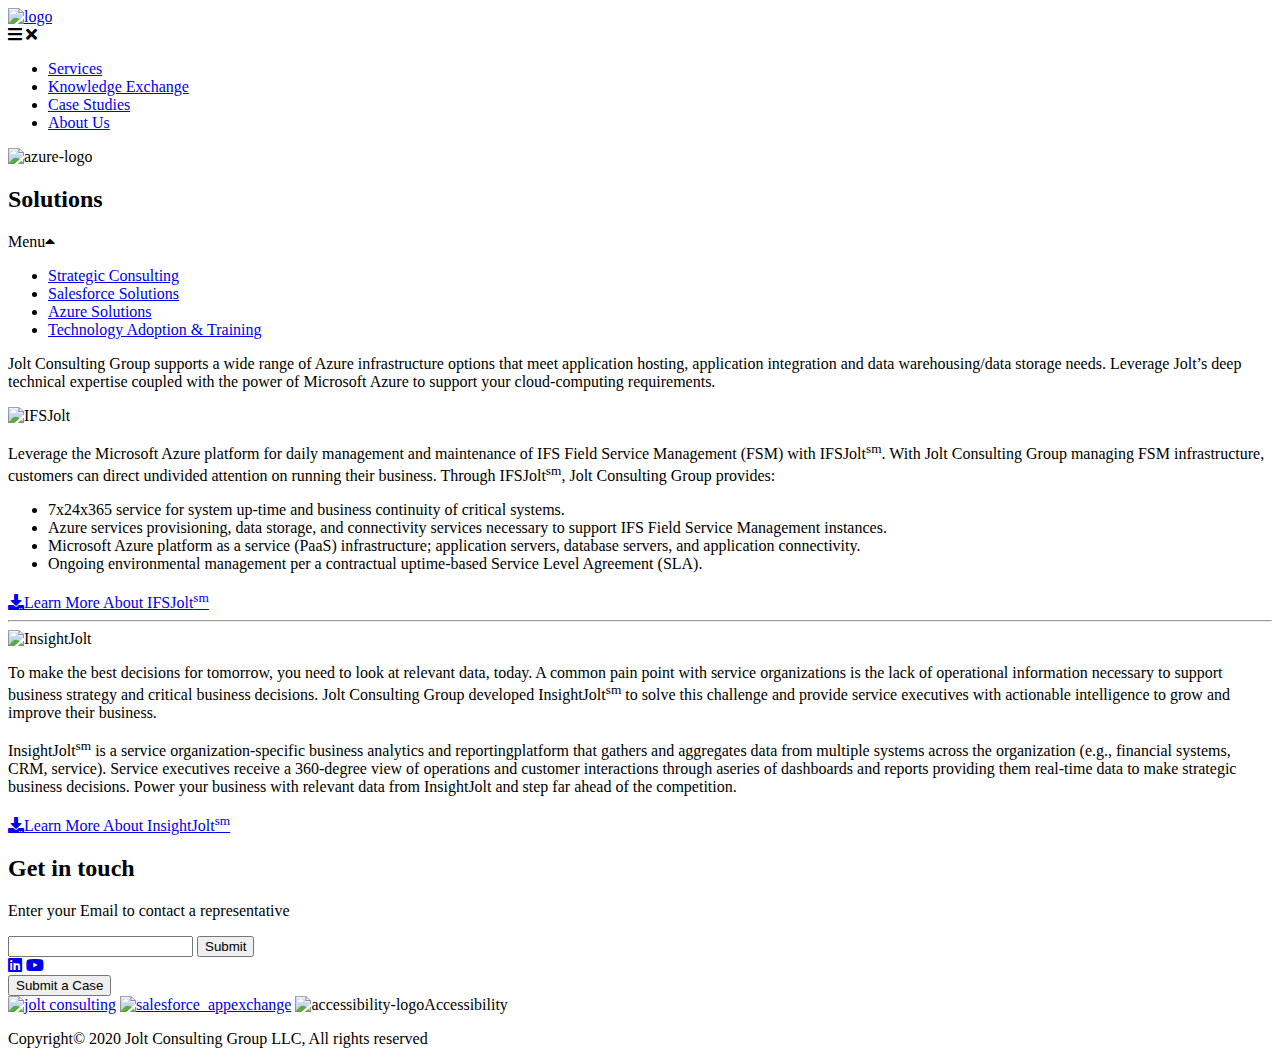
==== azure.html @ b9473d14 "Add files via upload" ====
<!DOCTYPE html>
<html lang="en">

<head>
    <meta charset="UTF-8">
    <title>Azure | Business and Technology Services Powering Customer Engagement</title>
    <meta name="viewport" content="width=device-width, initial-scale=1.0">
    <link rel="shortcut icon" href="jolt-favicon.png" type="image/x-icon">
    <!-- Google fonts -->
    <link href="https://fonts.googleapis.com/css2?family=Poppins:wght@200;300;400;500;600;700&display=swap" rel="stylesheet">
    <!-- Font-awesome cdn -->
    <link rel="stylesheet" href="https://pro.fontawesome.com/releases/v5.10.0/css/all.css">
    <!-- Normalize css link-->
    <link rel="stylesheet" href="assets/css/normalize.css">
    <!-- Custom css link-->
    <link rel="stylesheet" href="assets/css/azure.css">
    <!-- Responsive css -->
    <link rel="stylesheet" type="text/css" href="assets/css/responsive-2.css">
    <link rel="stylesheet" type="text/css" href="assets/css/responsive.css">
</head>

<body>

    <div class="container">
                <!-- Start nav section -->
        <div class="nav-section">
            <div class="logo">
                <a href="index.html"><img src="assets/img/logo.png" alt="logo"></a>
            </div>
            <div class="menu-section">
                <div class="toggle">
                    <i class="fas fa-bars menu"></i>
                    <i class="fas fa-times close"></i>
                </div>
                <ul>
                    <li><a href="service.html">Services</a></li>
                    <li><a href="knowledge.html">Knowledge Exchange</a></li>
                    <li><a href="case.html">Case Studies</a></li>
                    <li><a href="about.html">About Us</a></li>
                </ul>
            </div>
        </div><!-- End nav section -->
    </div><!-- End container -->


        <!-- Knowledge exchange -->
        <div class="knowledge-exchange-full">
            <div class="knowledge-header">
                <img src="assets/img/azure-logo.png" alt="azure-logo">
                <h2>Solutions</h2>
            </div>

                        <!-- Knowledge sub menu -->
            <div class="knowledge-sub-menu">
                <div class="container">
                    <div class="responsive-sub-menu">
                        <p>Menu<i class="fas fa-caret-up"></i></p>
                    </div>
                    <ul class="srv-ul">
                        <li><a href="strategic.html">Strategic Consulting</a></li>
                        <li><a href="salesforce.html">Salesforce Solutions</a></li>
                        <li><a href="azure.html">Azure Solutions</a></li>
                        <li><a href="technology.html">Technology Adoption & Training</a></li>
                    </ul>
                </div>
            </div><!-- End sub menu -->
        </div><!-- End knowledge exchange -->



        <!-- Start container -->
        <div class="container">
            <!-- ===========  Azure full section --> 
            <div class="azure-full-section">
                <div class="azure-header">
                    <p>Jolt Consulting Group supports a wide range of Azure infrastructure options that meet application hosting, application integration and data warehousing/data storage needs. Leverage Jolt’s deep technical expertise coupled with the power of Microsoft Azure to support your cloud-computing requirements.</p>
                </div>
                <div class="azure-content">
                    <img class="az" src="assets/img/azure/IFSJolt.png" alt="IFSJolt">
                    <p>Leverage the Microsoft Azure platform for daily management and maintenance of IFS Field Service Management (FSM) with <span>IFS</span><span class="jolt">Jolt</span><sup>sm</sup>. With Jolt Consulting Group managing FSM infrastructure, customers can direct undivided attention on running their business. Through <span>IFS</span><span class="jolt">Jolt</span><sup>sm</sup>, Jolt Consulting Group provides:</p>
                    <ul>
                        <li>7x24x365 service for system up-time and business continuity of critical systems.</li>
                        <li>Azure services provisioning, data storage, and connectivity services necessary to support IFS Field Service Management instances.</li>
                        <li>Microsoft Azure platform as a service (PaaS) infrastructure; application servers, database servers, and application connectivity.</li>
                        <li>Ongoing environmental management per a contractual uptime-based Service Level Agreement (SLA).</li>
                    </ul>
                    <a href="#"><i class="fas fa-download"></i>Learn More About IFSJolt<sup>sm</sup></a>
                </div>
                <hr class="hr">

                <div class="azure-content">
                    <img src="assets/img/azure/InsightJolt.png" alt="InsightJolt">
                    <p>To make the best decisions for tomorrow, you need to look at relevant data, today. A common pain point with service organizations is the lack of operational information necessary to support business strategy and critical business decisions. Jolt Consulting Group developed <span>Insight</span><span class="jolt">Jolt</span><sup>sm</sup> to solve this challenge and provide service executives with actionable intelligence to grow and improve their business.</p>
                    
                    <p><span>Insight</span><span class="jolt">Jolt</span><sup>sm</sup> is a service organization-specific business analytics and reportingplatform that gathers and aggregates data from multiple systems across the organization (e.g., financial systems, CRM, service). Service executives receive a 360-degree view of operations and customer interactions through aseries of dashboards and reports providing them real-time data to make strategic business decisions. Power your business with relevant data from InsightJolt and step far ahead of the competition.</p>

                    <a href="#"><i class="fas fa-download"></i>Learn More About InsightJolt<sup>sm</sup></a>
                </div>
            </div>
        </div><!-- End container -->
 


             <!-- ======= Footer section ======= --> 
        <div class="footer-section">
                <!-- Get in section -->
            <div class="get-in">
                <div class="container">
                    <div class="connect">
                        <h2>Get in touch</h2>
                        <p>Enter your Email to contact a representative</p>
                        <input type="email" name="email">
                        <button type="submit">Submit</button>
                        <div class="social-icon">
                            <a href="#"><i class="fab fa-linkedin"></i></a>
                            <a href="#"><i class="fab fa-youtube"></i></a>
                        </div>  
                    </div>
                </div>
            </div>  

                <div class="footer-bottom">
                    <div class="container">
                        <div class="footer-button">
                            <button class="sc">Submit a Case</button>
                        </div>
                        <div class="site-link">
                            <a href="#"><img src="assets/img/logo.png" alt="jolt consulting"></a>
                            <a href="#"><img class="img-2" src="assets/img/salesforce_appexchange.png" alt="salesforce_appexchange"></a>
                            <span><img src="assets/img/accessibility-logo.png" alt="accessibility-logo">Accessibility</span>
                        </div>
                    </div><!-- End container -->
                    <p>Copyright© 2020 Jolt Consulting Group LLC, All rights reserved</p>
                </div><!-- End footer bottom -->
        </div><!-- End footer section -->

    
    <script src="https://code.jquery.com/jquery-3.5.1.min.js"></script>
    <script src="assets/js/main.js"></script>
</body>

</html>
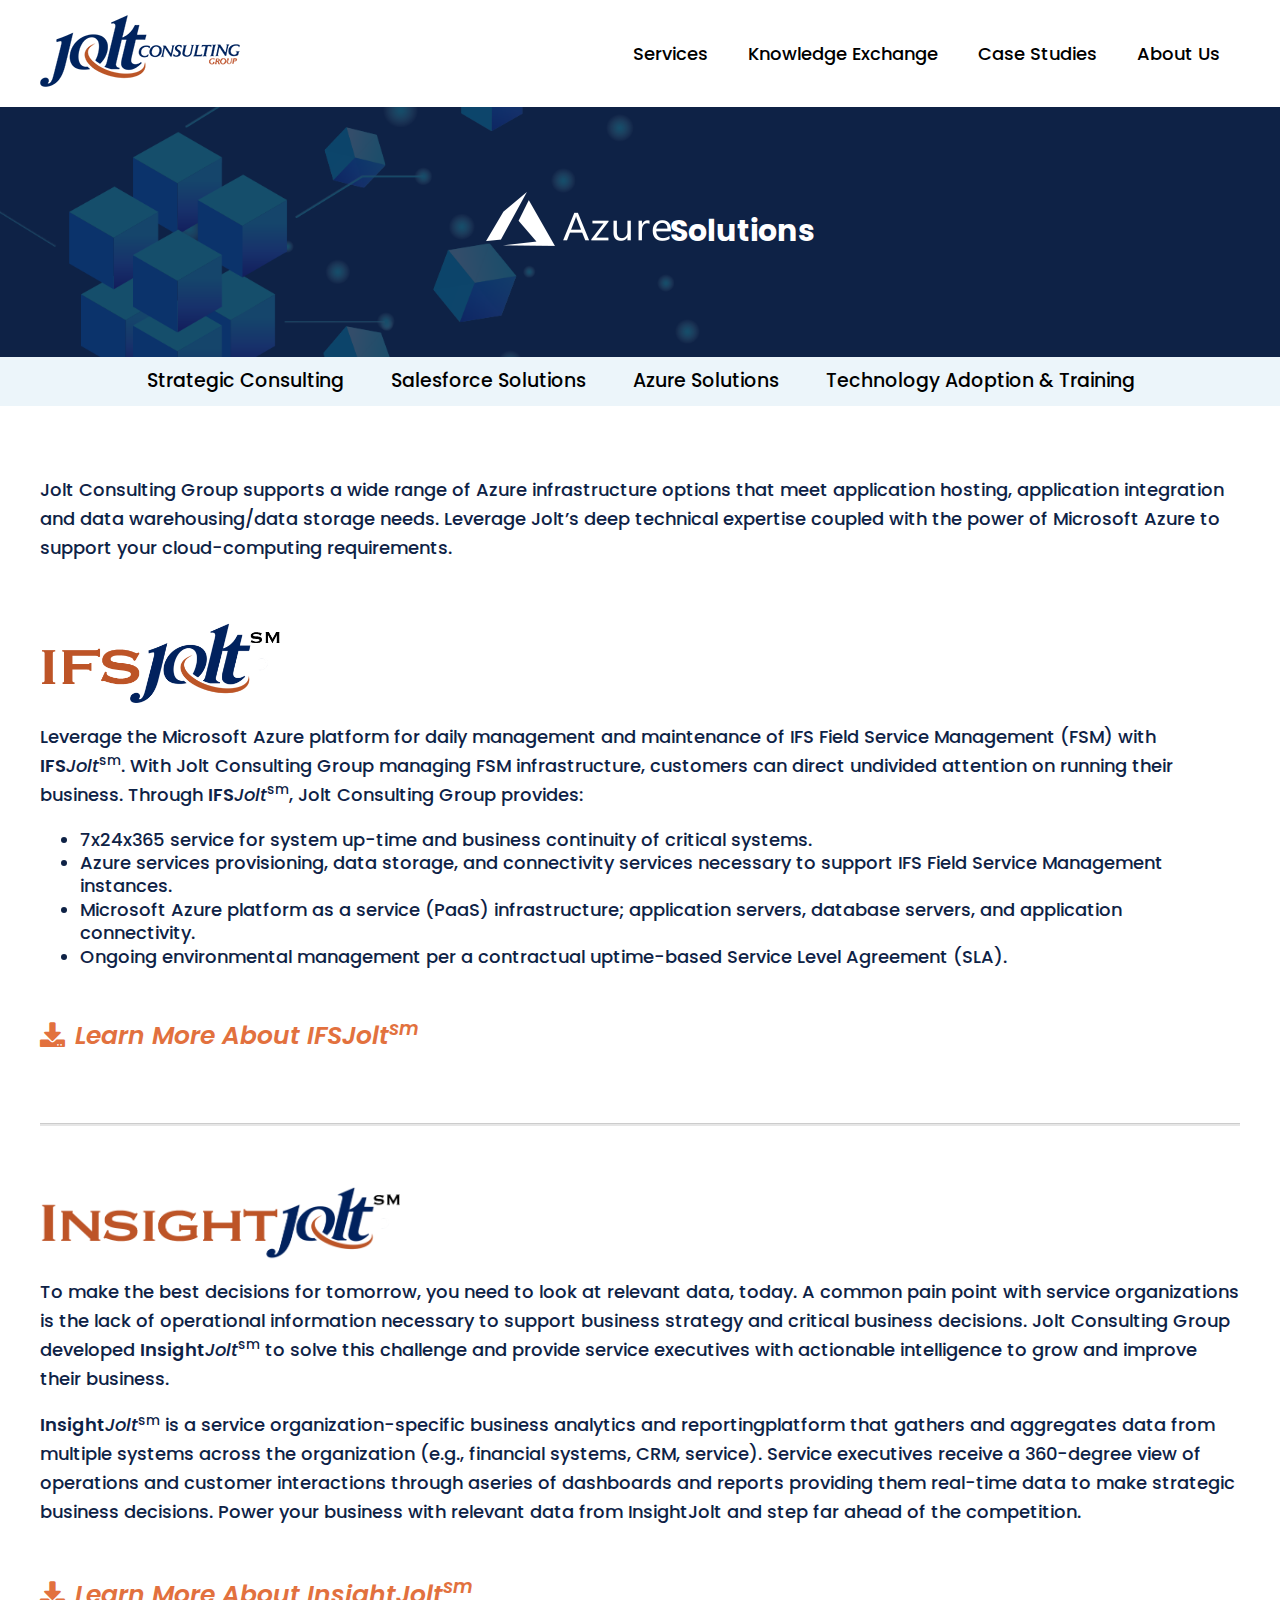
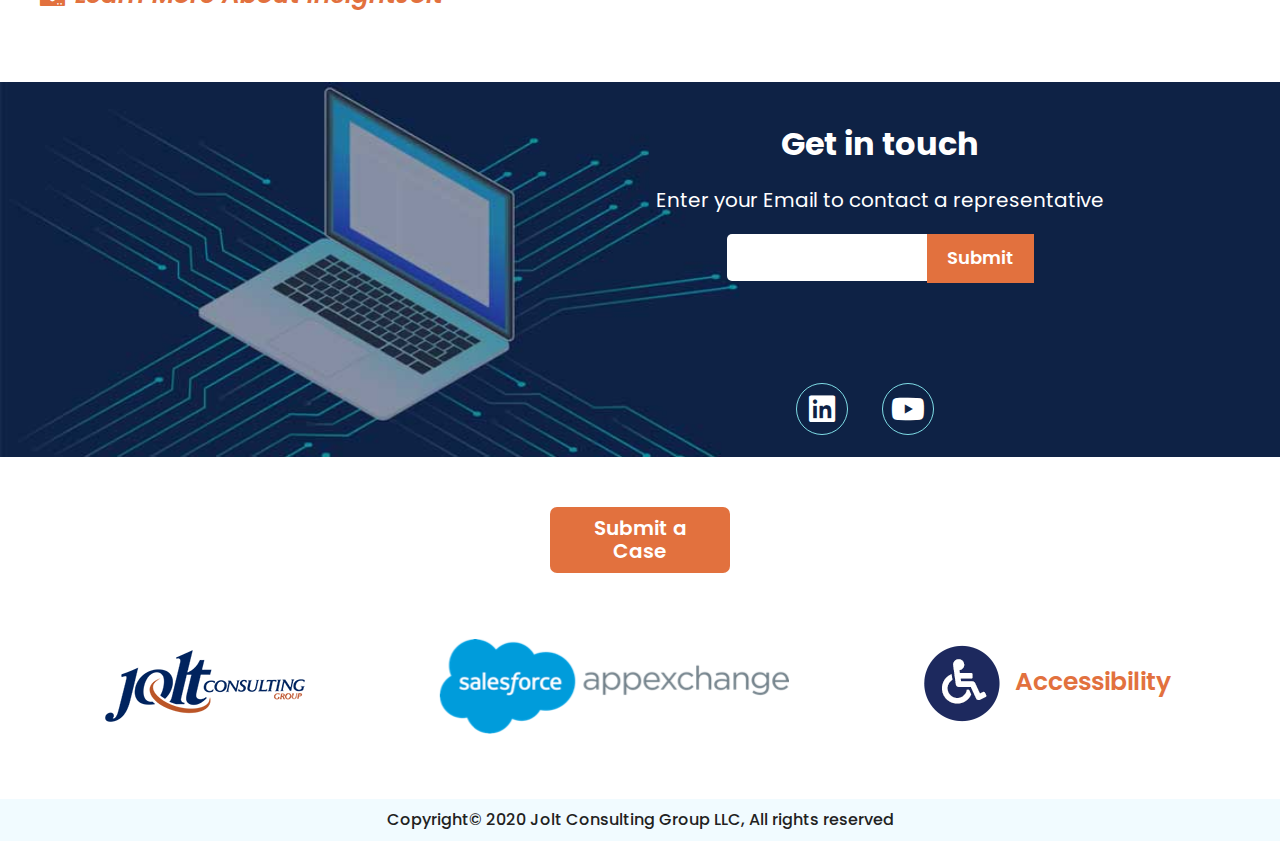
==== commit c3363220: "Update azure.html" ====
--- a/azure.html
+++ b/azure.html
@@ -76,7 +76,7 @@
                     <p>Jolt Consulting Group supports a wide range of Azure infrastructure options that meet application hosting, application integration and data warehousing/data storage needs. Leverage Jolt’s deep technical expertise coupled with the power of Microsoft Azure to support your cloud-computing requirements.</p>
                 </div>
                 <div class="azure-content">
-                    <img class="az" src="assets/img/azure/IFSJolt.png" alt="IFSJolt">
+                    <img class="az" src="assets/img/Azure/IFSJolt.png" alt="IFSJolt">
                     <p>Leverage the Microsoft Azure platform for daily management and maintenance of IFS Field Service Management (FSM) with <span>IFS</span><span class="jolt">Jolt</span><sup>sm</sup>. With Jolt Consulting Group managing FSM infrastructure, customers can direct undivided attention on running their business. Through <span>IFS</span><span class="jolt">Jolt</span><sup>sm</sup>, Jolt Consulting Group provides:</p>
                     <ul>
                         <li>7x24x365 service for system up-time and business continuity of critical systems.</li>
@@ -89,7 +89,7 @@
                 <hr class="hr">
 
                 <div class="azure-content">
-                    <img src="assets/img/azure/InsightJolt.png" alt="InsightJolt">
+                    <img src="assets/img/Azure/InsightJolt.png" alt="InsightJolt">
                     <p>To make the best decisions for tomorrow, you need to look at relevant data, today. A common pain point with service organizations is the lack of operational information necessary to support business strategy and critical business decisions. Jolt Consulting Group developed <span>Insight</span><span class="jolt">Jolt</span><sup>sm</sup> to solve this challenge and provide service executives with actionable intelligence to grow and improve their business.</p>
                     
                     <p><span>Insight</span><span class="jolt">Jolt</span><sup>sm</sup> is a service organization-specific business analytics and reportingplatform that gathers and aggregates data from multiple systems across the organization (e.g., financial systems, CRM, service). Service executives receive a 360-degree view of operations and customer interactions through aseries of dashboards and reports providing them real-time data to make strategic business decisions. Power your business with relevant data from InsightJolt and step far ahead of the competition.</p>
@@ -139,4 +139,4 @@
     <script src="assets/js/main.js"></script>
 </body>
 
-</html>+</html>
--- a/assets/css/azure.css
+++ b/assets/css/azure.css
@@ -0,0 +1,506 @@
+/* ==========================================================================
+   Base styles: opinionated defaults
+   ========================================================================== */
+
+html {
+  color: #222;
+  font-size: 1em;
+  line-height: 1.4;
+}
+
+/*
+ * Customize the background color to match your design.
+ */
+
+::-moz-selection {
+  background: #b3d4fc;
+  text-shadow: none;
+}
+
+::selection {
+  background: #b3d4fc;
+  text-shadow: none;
+}
+
+/*
+ * A better looking default horizontal rule
+ */
+
+hr {
+  display: block;
+  height: 1px;
+  border: 0;
+  border-top: 1px solid #ccc;
+  margin: 1em 0;
+  padding: 0;
+}
+
+/*
+ * Remove the gap between audio, canvas, iframes,
+ * images, videos and the bottom of their containers:
+ * https://github.com/h5bp/html5-boilerplate/issues/440
+ */
+
+audio,
+canvas,
+iframe,
+img,
+svg,
+video {
+  vertical-align: middle;
+}
+
+/*
+ * Remove default fieldset styles.
+ */
+
+fieldset {
+  border: 0;
+  margin: 0;
+  padding: 0;
+}
+
+/*
+ * Allow only vertical resizing of textareas.
+ */
+
+textarea {
+  resize: vertical;
+}
+
+/* ==========================================================================
+   Author's custom styles
+   ========================================================================== */
+*{
+  font-family: 'Poppins', sans-serif;
+}
+
+body a{
+  text-decoration: none;
+  color: #000;
+}
+ul li{
+  list-style: none;
+}
+.container{
+  max-width: 1200px;
+  margin: 0 auto;
+}
+ .nav-section {
+  display: flex;
+  margin-top: 15px;
+}
+.nav-section .logo{
+  width: 30%;
+}
+.nav-section .logo, .container .nav-section .menu-section {
+  margin-bottom: 15px;
+}
+.nav-section .menu-section{
+  width: 70%;
+}
+.nav-section .menu-section .toggle {
+    font-size: 35px;
+    color: black;
+    width: 100%;
+    display: none;
+    text-align: right;
+}
+.nav-section .menu-section ul{
+  display: flex;
+  float: right;
+}
+.nav-section .menu-section ul li{
+  padding: 10px 10px;
+}
+.nav-section .menu-section ul li a{
+  padding: 10px 10px;
+  font-size: 18px;
+  font-weight: 500;
+}
+
+
+
+/* Knowledge exchange css */
+.knowledge-exchange-full .knowledge-header{
+  background-image: url('../img/slider.png');
+  height: 250px;
+  background-size: cover;
+  position: relative;
+}
+.knowledge-exchange-full .knowledge-header h2{
+  color: #fff;
+  text-align: center;
+  position: absolute;
+  left: 58%;
+  top: 49.5%;
+  transform: translate(-50%,-50%);
+  font-size: 30px;
+  margin: 0;
+}
+.knowledge-exchange-full .knowledge-header img{
+  position: absolute;
+  left: 38%;
+  top: 50%;
+  transform: translateY(-50%)
+}
+.knowledge-sub-menu{
+  background: #ECF5FA;
+  padding: 1px;
+}
+.responsive-sub-menu p{
+  text-align: center;
+  font-size: 22px;
+  margin-top: 15px;
+  margin-bottom: 15px;
+  font-weight: 600;
+  display: none;
+}
+.responsive-sub-menu p i{
+  font-size: 22px;
+}
+.knowledge-sub-menu ul {
+    display: flex;
+    padding: 0;
+    width: 90%;
+    margin: 0 auto;
+}
+.knowledge-sub-menu ul li {
+    padding: 10px 0px;
+    margin-left: 47px;
+}
+.knowledge-sub-menu ul li a {
+    padding: 10px 0px;
+    font-weight: 500;
+    font-size: 19px;
+}
+.knowledge-sub-menu ul li a:hover{
+  text-decoration: underline;
+}
+/* End sub menu */
+
+
+
+/* ======= Azure section start ======== */
+body .hr {
+    height: 2px;
+    background: #e6e6e6;
+}
+.azure-header{
+    margin-top: 70px;
+    margin-bottom: 60px; 
+}
+.azure-header p,
+.azure-content p,
+.azure-content ul{
+    font-size: 18px;
+    font-weight: 500;
+    line-height: 1.6;
+    color: #0e2246;
+}
+
+.azure-content {
+    margin-bottom: 70px;
+    margin-top: 60px;
+}
+.azure-content img{
+    width: 30%;
+}
+.azure-content img.az{
+    width: 20%;
+}
+.azure-content p span{
+    font-weight: 600;
+}
+.azure-content p span.jolt{
+    font-weight: 500;
+    font-style: italic;
+}
+
+.azure-content ul li{
+    list-style-type: disc;
+    line-height: 1.3;
+}
+.azure-content a{
+    font-size: 25px;
+    color: #E2713E;
+    font-weight: 600;
+    font-style: italic;
+    margin-top: 50px;
+    display: block;
+    margin-bottom: 50px;
+}
+.azure-content a i{
+    margin-right: 10px;
+}
+
+/* ======= Azure section end ======== */
+
+
+
+
+/* ========= FOOTER ===========*/
+/* Connect css*/
+
+.get-in {
+    background-image: url(../img/contact-bg.png);
+    height: 375px;
+    background-repeat: no-repeat;
+    background-size: cover;
+}
+.get-in .connect{
+    width: 60%;
+    margin: 0 auto;
+    float: right;
+    color: #fff;
+    text-align: center;
+}
+.get-in .connect h2{
+    font-size: 32px;
+    margin-top: 40px;
+    margin-bottom: 10px;
+}
+.get-in .connect p{
+    font-size: 20px;
+}
+.get-in .connect input{
+    width: 35%;
+    height: 45px;
+    border-radius: 5px;
+    border: none;
+    text-indent: 10px;
+    font-size: 17px;
+}
+
+.get-in .connect input:focus,
+.get-in .connect button:focus,
+.footer-button .sc:focus{
+  outline: none;
+}
+.get-in .connect button{
+  padding: 14px 20px;
+  border: none;
+  background: #E2713E;
+  color: #fff;
+  font-size: 18px;
+  margin-left: -60px;
+  margin-top: -1px;
+  cursor: pointer;
+  font-weight: 600;
+}
+.get-in .connect .social-icon{
+  margin-top: 100px
+}
+.get-in .connect .social-icon a {
+    width: 50px;
+    height: 50px;
+    border-radius: 50px;
+    border: 1px solid #7fdde6;
+    display: inline-block;
+    margin-right: 30px;
+}
+.get-in .connect .social-icon i {
+    font-size: 30px;
+    color: #fff;
+    line-height: 50px;
+}
+
+/* footer bottom */
+.footer-bottom .container .footer-button {
+  width: 15%;
+  margin: 0 auto;
+  margin-top: 50px;
+}
+.footer-bottom .container .footer-button .sc{
+  padding: 10px 15px;
+  border: none;
+  background: #E2713E;
+  color: #fff;
+  font-size: 18px;
+  cursor: pointer;
+  border-radius: 7px;
+  font-size: 20px;
+  font-weight: 600;
+}
+.site-link a{
+  display: inline-block;
+  margin: 65px;
+}
+.site-link span {
+  display: inline-block;
+  margin-left: 65px;
+  font-size: 25px;
+  font-weight: 600;
+  color: #e2713e;
+}
+.site-link span img{
+  margin-right: 15px;
+}
+.footer-bottom p{
+  background: #f1fbff;
+  margin: 0;
+  padding: 10px;
+  text-align: center;
+  font-weight: 500;
+}
+
+
+/* ==========================================================================
+   Helper classes
+   ========================================================================== */
+
+/*
+ * Hide visually and from screen readers
+ */
+
+.hidden,
+[hidden] {
+  display: none !important;
+}
+
+/*
+ * Hide only visually, but have it available for screen readers:
+ * https://snook.ca/archives/html_and_css/hiding-content-for-accessibility
+ *
+ * 1. For long content, line feeds are not interpreted as spaces and small width
+ *    causes content to wrap 1 word per line:
+ *    https://medium.com/@jessebeach/beware-smushed-off-screen-accessible-text-5952a4c2cbfe
+ */
+
+.sr-only {
+  border: 0;
+  clip: rect(0, 0, 0, 0);
+  height: 1px;
+  margin: -1px;
+  overflow: hidden;
+  padding: 0;
+  position: absolute;
+  white-space: nowrap;
+  width: 1px;
+  /* 1 */
+}
+
+/*
+ * Extends the .sr-only class to allow the element
+ * to be focusable when navigated to via the keyboard:
+ * https://www.drupal.org/node/897638
+ */
+
+.sr-only.focusable:active,
+.sr-only.focusable:focus {
+  clip: auto;
+  height: auto;
+  margin: 0;
+  overflow: visible;
+  position: static;
+  white-space: inherit;
+  width: auto;
+}
+
+/*
+ * Hide visually and from screen readers, but maintain layout
+ */
+
+.invisible {
+  visibility: hidden;
+}
+
+/*
+ * Clearfix: contain floats
+ *
+ * For modern browsers
+ * 1. The space content is one way to avoid an Opera bug when the
+ *    `contenteditable` attribute is included anywhere else in the document.
+ *    Otherwise it causes space to appear at the top and bottom of elements
+ *    that receive the `clearfix` class.
+ * 2. The use of `table` rather than `block` is only necessary if using
+ *    `:before` to contain the top-margins of child elements.
+ */
+
+.clearfix::before,
+.clearfix::after {
+  content: " ";
+  display: table;
+}
+
+.clearfix::after {
+  clear: both;
+}
+
+
+
+/* ==========================================================================
+   Print styles.
+   Inlined to avoid the additional HTTP request:
+   https://www.phpied.com/delay-loading-your-print-css/
+   ========================================================================== */
+
+@media print {
+  *,
+  *::before,
+  *::after {
+    background: #fff !important;
+    color: #000 !important;
+    /* Black prints faster */
+    box-shadow: none !important;
+    text-shadow: none !important;
+  }
+
+  a,
+  a:visited {
+    text-decoration: underline;
+  }
+
+  a[href]::after {
+    content: " (" attr(href) ")";
+  }
+
+  abbr[title]::after {
+    content: " (" attr(title) ")";
+  }
+
+  /*
+   * Don't show links that are fragment identifiers,
+   * or use the `javascript:` pseudo protocol
+   */
+  a[href^="#"]::after,
+  a[href^="javascript:"]::after {
+    content: "";
+  }
+
+  pre {
+    white-space: pre-wrap !important;
+  }
+
+  pre,
+  blockquote {
+    border: 1px solid #999;
+    page-break-inside: avoid;
+  }
+
+  /*
+   * Printing Tables:
+   * https://web.archive.org/web/20180815150934/http://css-discuss.incutio.com/wiki/Printing_Tables
+   */
+  thead {
+    display: table-header-group;
+  }
+
+  tr,
+  img {
+    page-break-inside: avoid;
+  }
+
+  p,
+  h2,
+  h3 {
+    orphans: 3;
+    widows: 3;
+  }
+
+  h2,
+  h3 {
+    page-break-after: avoid;
+  }
+}
+
--- a/assets/css/responsive-2.css
+++ b/assets/css/responsive-2.css
@@ -0,0 +1,426 @@
+/********************************************************/
+/* Max-Width 1200PX     *********************************/
+/********************************************************/
+@media (max-width: 1200px) {
+    
+    .knowledge-sub-menu ul.srv-ul {
+        width: 100%;
+    }
+    .knowledge-sub-menu ul.srv-ul li {
+        margin-left: 30px;
+    }
+    .machinery-systems-left p {
+        font-size: 17px;
+    }
+    .machinery-systems-right ul li, .machinery-systems-left ul li {
+    font-size: 17px;
+    }
+    .knowledge-exchange-full .knowledge-header img {
+        width: 14%;
+    }
+    .knowledge-exchange-full .knowledge-header h2 {
+        font-size: 25px;
+    }
+}
+
+/********************************************************/
+/* Min-Width 993PX     **********************************/
+/********************************************************/
+@media (min-width: 992px) {
+
+}
+
+
+
+/********************************************************/
+/* Max-Width 991PX     **********************************/
+/********************************************************/
+@media (max-width: 991px) {
+    .knowledge-exchange-full .knowledge-header h2 {
+        font-size: 22px;
+    }
+}
+
+
+/********************************************************/
+/* Max-Width 767PX     **********************************/
+/********************************************************/
+@media (max-width: 768px) {
+    /* =======start index.html======= */
+	.roadmap-left img {
+        width: 79%;
+        padding-left: 14px;
+    }
+    /* =======end index.html======= */
+    .service-assess {
+        display: block;
+    }
+    .service-assess-left {
+        width: 100%;
+    }
+    .service-assess-left img{
+        width: 100%;
+    }
+    .service-assess-right {
+        width: 100%;
+        margin-top: 50px;
+    }
+    /* =======start azure.html======= */
+    .service-assess-right a h2 {
+        font-size: 22px;
+    }
+    .owl-prev .fa-angle-left
+    {
+        position: absolute;
+        right: -10px;
+        top: 50%;
+    }
+    .owl-next .fa-angle-right{
+        position: absolute;
+        top: 50%;
+        right: 10px;
+    }
+    .machinery-systems {
+        display: block;
+    }
+    .machinery-systems-left,
+    .machinery-systems-right{
+        width: 100%;
+    }
+    .machinery-systems-right {
+        padding-left: 0;
+    }
+    .knowledge-exchange-full .knowledge-header img {
+        left: 36%;
+    }
+
+
+    /* =======end azure.html======= */
+}
+
+
+
+/********************************************************/
+/* Max-Width 576PX     **********************************/
+/********************************************************/
+@media (max-width: 576px) {
+    /* =======start index.html======= */
+    .knowledge-exchange-full .knowledge-header h2 {
+        font-size: 20px!important;
+    }
+    .knowledge-exchange-full .knowledge-header img {
+        left: 35%!important;
+    }
+    .roadmap-main {
+        display: inline-block;
+    }
+    .roadmap-left {
+        width: 100%;
+    }
+    .roadmap-right {
+        width: 100%;
+    }
+    .roadmap-left img {
+        width: 55%;
+        margin-left: 83px;
+    }
+    .roadmap-right p {
+        font-size: 18px;
+        padding-left: 19px;
+    }
+    .roadmap-right h1 {
+        text-align: center;
+    }
+    .roadmap-right h2 {
+        padding-left: 21px;
+    }
+    .roadmap-main {
+        margin-top: 0px;
+    }
+    /* =======end index.html======= */
+    
+    /* =======start azure.html======= */
+    .service-assess {
+        display: inline-block;
+    }
+    .service-assess-left {
+        width: 100%;
+    }
+    .service-assess-right {
+        width: 100%;
+    }
+    .service-assess-left img {
+        width: 65%;
+        margin-left: 67px;
+    }
+     .fas.fa-download {
+        bottom: 62px;
+    }
+    .machinery-systems {
+        display: inline-block;
+    }
+    .machinery-systems-left {
+        width: 100%;
+    }
+    .machinery-systems-right {
+        padding-left: 0px;
+    }
+    .machinery-systems-right {
+        width: 100%;
+    }
+    /* =======end azure.html======= */
+    /* =======start technology.html======= */
+    .heading-left img {
+        width: 81%;
+        margin-left: 6px;
+    }
+    .heading-right h3 {
+        font-size: 17px;
+    }
+    .consulting-group2 img {
+        width: 48%;
+        
+    }
+    .consulting-group2 p {
+        font-size: 17px;
+    }
+
+    .azure-header p, .azure-content p, .azure-content ul {
+        font-size: 16px;
+    }
+    /* =======end technology.html======= */
+}
+
+
+/********************************************************/
+/* Max-Width 400px     **********************************/
+/********************************************************/
+
+@media (max-width: 480px) {
+    .container{
+        max-width: 390px;
+    }
+    .unique-post3 h3 {
+        font-size: 23px;
+    }
+    .unique-post3 p {
+        font-size: 17px;
+    }
+    .unique-post .fas.fa-download {
+        top: 5px;
+    }
+    .unique-post h2,
+    .unique-post2 h2  {
+        font-size: 17px;
+    }
+    .unique-post3 ul li {
+        list-style: disc;
+        font-size: 16px;
+    }
+    .knowledge-exchange-full .knowledge-header img {
+    left: 32%!important;
+}
+}
+
+
+/********************************************************/
+/* Max-Width 400px     **********************************/
+/********************************************************/
+
+@media (max-width: 400px) {
+     /* =======start index.html======= */
+    .roadmap-left img {
+        width: 55%;
+        margin-left: 44px;
+    }
+     /* =======end index.html======= */
+    /* =======start azure.html======= */
+    .service-assess-left img {
+        width: 75%;
+        margin-left: 33px;
+    }
+    .service-assess-right a h2 {
+        font-size: 19px;
+    }
+    .service-assess-right a h2 {
+        padding-left: 26px;
+        font-size: 14px;
+    }
+    .fas.fa-download {
+        font-size: 13px;
+    }
+    .fas.fa-download {
+        bottom: 59px;
+    }
+    .machinery-systems-left p {
+        font-size: 16px;
+    }
+    .machinery-systems-left ul {
+        font-size: 16px;
+    }
+    .machinery-systems-right ul {
+        font-size: 16px;
+    }
+    .service-assess-right p {
+        font-size: 17px;
+    }    
+    /* =======end azure.html======= */
+    /* =======start salesforce.html======= */
+    .ransition-area p {
+        font-size: 17px;
+    }
+    .ransition-area h2 {
+        font-size: 18px;
+    }
+    .unique-post img {
+        width: 80%;
+    }
+    .unique-post h2 {
+        font-size: 17px;
+    }
+    .unique-post p {
+        font-size: 17px;
+    }
+    .unique-post2 img {
+        width: 72%;
+    }
+    .unique-post2 p {
+        font-size: 17px;
+    }
+    .unique-post2 h2 {
+        font-size: 18px;
+    }
+    .unique-post3 img {
+        width: 65%;
+    }
+    .unique-post3 p {
+        font-size: 17px;
+    }
+    .unique-post3 ul {
+        font-size: 17px;
+    }
+    .unique-post3 h3 {
+        font-size: 23px;
+    }
+    .unique-post3 h2 {
+        font-size: 17px;
+    }
+    .unique-post4 img {
+        width: 73%;
+    }
+    .unique-post4 p {
+        font-size: 17px;
+    }
+    /* =======end salesforce.html======= */
+    /* =======start technology.html======= */
+    
+    .consulting-group-main p {
+        font-size: 17px;
+    }
+    .consulting-group-heading {
+        display: inline-block;
+    }
+    .heading-left {
+        width: 100%;
+    }
+    .heading-right {
+        width: 100%;
+    }
+    .consulting-group2 img {
+        width: 72%;
+    }
+    .heading-left img {
+        width: 58%;
+        margin-left: 42px;
+    }
+    .heading-right h3 {
+        font-size: 16px;
+        margin-left: 7px;
+    }
+    .consulting-group-main p {
+        font-size: 16px;
+        margin-left: 8px;
+    }
+    .consulting-group2 h2 {
+        margin-left: 27px;
+        margin-top: 61px;
+        font-size: 15px;
+    }
+    
+    /* =======end technology.html======= */
+}
+
+
+/********************************************************/
+/* Max-Width 320     **********************************/
+/********************************************************/
+@media (max-width: 320px) {
+    /* =======start index.html======= */
+    .service-roadmap-main h1 {
+        font-size: 21px;
+    }
+    .roadmap-right h2 {
+        padding-left: 6px;
+        font-size: 13px;
+    }
+    .roadmap-right h1 {
+        font-size: 20px;
+    }
+    .roadmap-right p {
+        font-size: 16px;
+    }
+    .service-heading p {
+        font-size: 16px;
+    }
+     .service-roadmap-main h1 {
+        font-size: 23px;
+    }
+    /* =======end index.html======= */
+    
+     /* =======start salesforce.html======= */
+    .unique-post2 .fas.fa-download {
+        bottom: 66px;
+    }
+    .unique-post3 .fas.fa-download {
+        bottom: 81px;
+    }
+    .unique-post4 .fas.fa-download {
+        bottom: 25px !important;
+    }
+    /* =======end salesforce.html======= */
+    /* =======start technology.html======= */
+    .consulting-group2 .fas.fa-download {
+        bottom: 79px !important;
+    }
+
+    .knowledge-exchange-full .knowledge-header img {
+        width: 30%;
+        top: 35%;
+    }
+    .knowledge-exchange-full .knowledge-header h2 {
+        left: 50%;
+        top: 55%;
+    }
+    .knowledge-header h2.str{
+        top: 30%;
+    }
+    /* =======end technology.html======= */
+}
+
+
+
+
+
+
+
+
+
+
+
+
+
+
+
+
+
+
--- a/assets/css/responsive.css
+++ b/assets/css/responsive.css
@@ -0,0 +1,790 @@
+/********************************************************/
+/* Max-Width 1200PX     *********************************/
+/********************************************************/
+@media (max-width: 1200px) {
+	.container{
+		max-width: 1000px;
+	}
+	.footer-bottom .container .footer-button {
+    width: 18%;
+  }
+  .footer-bottom .container .footer-button .sc {
+    padding: 15px 15px;
+  }
+	.site-link a {
+    margin-left: 17px;
+	}
+	.site-link span {
+    margin-left: 6px;
+	}
+
+						/* Home section */
+	.customer-service-text h2 {
+    margin-bottom: 45px;
+	}
+	.customer-service-text p {
+    width: 85%;
+  }
+	.customer-relation-item .relation-right h2 {
+    font-size: 28px;
+  }
+  .owl-carousel .owl-nav {
+    top: 43%;
+	}
+	.fa-arrow-circle-left, .fa-arrow-circle-right {
+    top: 10%;
+  }
+  .fa-arrow-circle-right {
+    right: 25px;
+	}
+
+  						/* Contact */
+  .contact-location {
+    margin-top: 100px;
+	}
+  .contact-location .location-left iframe{
+  	width: 100%;
+  }
+  .location-right .location-text h2 {
+    margin-top: 0;
+	}
+	.location-text ul li {
+    line-height: 2;
+  }
+
+  /* knowledge-exchange */
+  .knowledge-sub-menu ul {
+    width: 71%;
+	}
+  .knowledge-sub-menu ul li {
+    margin-left: 40px;
+	}
+	.knowledge-article-right .knowledge-right-item {
+    margin-left: 50px;
+  }
+  .knowledge-article-right .knowledge-right-item .knowledge-item-text {
+    width: 90%;
+	}
+
+  /* Case studies */
+  .knowledge-exchange-full .knowledge-header p {
+    width: 100%;
+	}
+}
+
+/********************************************************/
+/* Min-Width 993PX     **********************************/
+/********************************************************/
+@media (min-width: 992px) {
+
+}
+
+/********************************************************/
+/* Max-Width 991PX     **********************************/
+/********************************************************/
+@media (max-width: 991px) {
+	.container{
+		max-width: 900px;
+	}
+	.nav-section .menu-section ul li a,
+	.growth-text p,
+	.customer-service-text p {
+    font-size: 16px;
+  }
+  .footer-bottom .container .footer-button {
+	    width: 20%;
+	}
+	.site-link{
+		margin-top: 50px;
+	}
+	.site-link a {
+    margin-left: 0px;
+    margin: 15px;
+	}
+	.site-link span {
+    margin-left: 10px;
+	}
+
+					/* Home section */
+	.growth-text h1{
+    font-size: 30px;
+	}
+	.customer-header h2 {
+    font-size: 30px;
+	}
+	.customer-service-text h2 {
+    font-size: 23px;
+	}
+	.customer-relation-item .relation-right h2,
+	.customer-relation-item .relation-right p a {
+    font-size: 21px;
+	}
+	.customer-relation-item .relation-right p {
+    font-size: 15px;
+  }
+  .customer-section .btn a {
+    font-size: 19px;
+  }
+  .owl-carousel .owl-nav {
+    top: 37%;
+	}
+
+					/* Contact */
+	.location-text ul li {
+    line-height: 1.7;
+	}
+	
+	/* Knowledge exchange */
+	.knowledge-sub-menu ul li a {
+    font-size: 17px;
+	}
+	.knowledge-article-aside h2{
+		font-size: 20px;
+	}
+	.knowledge-article-aside .filtering ul{
+		padding: 0;
+		margin-left: 20px;
+	}
+	.knowledge-article-aside .filtering ul li{
+		font-size: 13px;
+	}
+}
+
+
+
+
+
+/********************************************************/
+/* Max-Width 768PX     **********************************/
+/********************************************************/
+@media (max-width: 768px) {
+	.container{
+		max-width: 700px;
+	}
+	.nav-section{
+		display: flow-root;
+	}
+	.nav-section .logo{
+		float: left;
+	}
+	.nav-section .logo img{
+		display: block;
+	}
+	.nav-section .menu-section .toggle {
+	  display: block;
+	  float: right;
+	  width: 60%;
+	  margin-top: 10px;
+	  margin-right: 10px;
+	}
+	.nav-section .menu-section .toggle i{
+		cursor: pointer;
+	}
+	.nav-section .menu-section .toggle .fa-times.close{
+		display: none;
+	}
+	.nav-section .menu-section{
+    position: relative;
+    display: block;
+    width: 100%;
+	}
+	.nav-section .menu-section ul.active {
+    width: 100%;
+    display: block;
+    background: #0E2246;
+    float: left;
+    padding: 0;
+    height: 264px;
+	}
+	.nav-section .menu-section ul{
+		display: none;
+	}
+	.menu-section .toggle .close{
+		display: none;
+	}
+	.nav-section .menu-section .toggle .menu.menu-2{
+		display: none;
+	}
+	.nav-section .menu-section .toggle .close.times-add{
+		display: block;
+	}
+	.nav-section .menu-section ul li {
+    border-bottom: 1px solid #fff;
+    padding: 20px 15px;
+	}
+	.nav-section .menu-section ul li a{
+    font-size: 18px;
+    color: #fff;
+	}
+
+	/* HOME SECTION */
+	.growth-text h1 ,.customer-header h2{
+    font-size: 27px;
+	}
+	.customer-service-section {
+    display: block;
+	}
+	.customer-service-item {
+    width: 45%;
+    float: left;
+    margin: 17px;
+	}
+	.customer-first-part {
+    display: inline-block;
+    width: 100%;
+	}
+	.customer-relation-item {
+    display: block;
+    padding-bottom: 50px;
+    border-bottom: 5px dotted #d8dcde;
+	}
+	.customer-relation-item .relation-left {
+	    width: 70%;
+	    position: relative;
+	    margin: 0 auto;
+	    padding-top: 35px;
+	}
+	.customer-relation-item .relation-right p {
+    font-size: 18px;
+	}
+	.customer-relation-item .relation-left img{
+		width: 100%;
+	}
+	.customer-relation-item .relation-right {
+    width: 100%;
+	}
+	.customer-relation-item .relation-right h2{
+		margin-top: 20px;
+	}
+	.customer-relation-item .relation-right h2,
+	.customer-relation-item .relation-right p{
+    text-align: center;
+    margin-left: 0;
+    width: 100%;
+	}
+
+	.customer-section .btn a {
+    width: 16%;
+  }
+	.slider-item {
+	    display: block;
+	}
+  .slider-item .slider-image {
+    width: 75%;
+    margin-left: 0;
+    margin: 0 auto;
+	}
+	.slider-item .slider-text {
+	    width: 100%;
+	    margin-left: 0;
+	    text-align: center;
+	}
+	.slider-item .slider-text p{
+		width: 100%;
+	}
+	.owl-carousel .owl-nav {
+    top: 24%;
+    width: 100%;
+	}
+	.fa-arrow-circle-right {
+    right: 6%;
+	}
+	.get-in .connect {
+    width: 100%;
+  }
+  .footer-bottom .container .footer-button {
+    width: 100%;
+    text-align: center;
+	}
+	.site-link a,
+	.site-link span{
+		display: block;
+    width: 100%;
+    text-align: center;
+    margin-bottom: 50px;
+    margin-left: 0;
+	}
+
+	/* CONTACT */
+	.contact-form {
+    display: block;
+	}
+	.contact-left, .contact-right {
+    width: 80%;
+    margin: 0 auto;
+	}
+	.contact-right img {
+    width: 100%;
+  }
+
+  .contact-right {
+    margin-top: 100px;
+  }
+
+  .contact-location {
+    display: block;
+  }
+  .location-left, .location-right {
+    width: 90%;
+    margin: 0 auto;
+	}
+	.location-right .location-text {
+    width: 90%;
+    margin-top: 40px;
+    margin-left: 30px;
+	}
+
+	/* KNOWLEDGE SECTION */
+	.knowledge-sub-menu .container ul{
+		display: none;
+	}
+	.knowledge-sub-menu ul.open {
+    width: 100%;
+	  display: block;
+	  height: 130px;
+	}
+	.knowledge-sub-menu ul.join {
+	  height: 50px;
+	}
+	.knowledge-sub-menu ul li {
+    margin-left: 0;
+    padding: 5px 0px;
+	}
+	.responsive-sub-menu p{
+		display: block;
+	}
+	.responsive-sub-menu p i.rotated{
+		transform: rotate(180deg);
+	}
+
+	.knowledge-article-aside {
+    width: 35%;
+  }
+  .knowledge-article-aside .filtering ul li {
+    font-size: 15px;
+	}
+  .knowledge-article-right {
+    width: 65%;
+  }
+	.knowledge-article-right .knowledge-right-item {
+	  display: block;
+	}
+	.knowledge-article-right .knowledge-right-item .knowledge-item-img,
+	.knowledge-article-right .knowledge-right-item .knowledge-item-text {
+    width: 100%;
+	}
+	.knowledge-article-right .knowledge-right-item .knowledge-item-img img{
+		width: 100%;
+	}
+
+	/* CASE STUDIES */
+
+	.knowledge-article-right .case-article-section {
+    display: block;
+  }
+  .knowledge-article-right .case-article-section .case-item-left,
+   .knowledge-article-right .case-article-section .case-item-right {
+    width: 100%;
+    margin: 0px;
+	}
+
+	/* ABOUT US */
+
+	.our-member .member-info {
+    display: block;
+	}
+	.our-member .member-info .section-one {
+    width: 100%;
+    margin-bottom: 50px;
+	}
+	.our-member .member-info .section-one img{
+    width: 50%;
+	}
+	.our-member .member-info .section-one h3 {
+    font-size: 30px;
+	}
+	.our-member h2 {
+    text-align: center;
+    font-size: 35px;
+	}
+	.about-us-full .other-text {
+    display: block;
+    text-align: center;
+	}
+	.about-us-full .other-text img {
+    width: 60%;
+    margin-right: 0;
+  }
+  .about-us-full .other-text p {
+    width: 100%;
+	}
+}
+
+
+
+
+
+
+/********************************************************/
+/* Max-Width 576PX     **********************************/
+/********************************************************/
+@media (max-width: 576px) {
+	.container{
+		max-width: 480px;
+	}
+
+			/* HOME */
+	.customer-service-section {
+	  display: grid;
+	}
+	.growth-text h1, .customer-header h2 {
+	  font-size: 25px;
+	}
+	.customer-service-item {
+    width: 65%;
+    margin: 0 auto;
+    margin-bottom: 70px;
+	}
+	.customer-service-text {
+	  margin-top: -90px;
+	}
+	.customer-service-text h2 {
+    font-size: 25px;
+    padding-top: 100px;
+	}
+	.customer-service-item.item-4 {
+		margin-right: auto;
+	}
+	.owl-carousel .owl-nav {
+    top: 18%;
+	}
+	.fa-arrow-circle-right {
+    right: 0%;
+	}
+	.fa-arrow-circle-left {
+    left: 0%;
+	}
+	.get-in .connect input {
+    width: 45%;
+  }
+	.get-in .connect button {
+    margin-left: -10px;
+  }
+  .customer-section .btn a {
+    width: 25%;
+	}
+
+	/* KNOWLEDGE EXCHANGE */
+	.knowledge-exchange-full .knowledge-header h2 {
+		width: 100%;
+	}
+	.knowledge-article-aside .filtering ul{
+		padding-bottom: 15px;
+	}
+
+	.knowledge-article-full {
+    display: block;
+  }
+	.knowledge-article-aside{
+    width: 100%;
+    display: block;
+    height: inherit;
+    position: inherit;
+	}
+
+
+	/* START FILTERING RESPONSIVE */
+	.knowledge-article-aside ul.view,
+	.knowledge-article-aside h2.view{
+		display: block;
+	}
+	.knowledge-article-aside ul,
+	.knowledge-article-aside h2{
+    display: none;
+	}
+
+	.knowledge-article-aside .filtering .filter{
+		display: block;
+	}
+	.knowledge-article-aside .filtering .filter span.view-2{
+		display: block;
+	}
+
+	.knowledge-article-aside .filtering .filter span{
+		display: none;
+	}
+	.knowledge-article-aside .filtering .filter p.remove{
+		display: none;
+	}
+	.knowledge-article-aside .filtering h3.view-3{
+		display: block;
+	}
+	.knowledge-article-aside .filtering h3{
+		display: none;
+	}
+	/* END FILTERING RESPONSIVE */
+
+
+
+	.knowledge-article-aside h2 {
+	  font-size: 20px;
+	  padding-top: 30px;
+	}
+ .knowledge-article-right {
+    width: 100%;
+    padding-top: 80px;
+	}
+	.knowledge-article-right .knowledge-right-item {
+    margin-left: 0;
+    margin-bottom: 70px;
+	}
+
+	/* CASE SECTION */
+	.knowledge-article-right .case-article-section {
+    margin-left: 0;
+	}
+	.knowledge-exchange-full .knowledge-header h2 {
+    font-size: 25px;
+	}
+	.knowledge-exchange-full .knowledge-header p {
+    font-size: 15px;
+	}
+	.knowledge-article-right .case-article-section .case-item-left,
+	.knowledge-article-right .case-article-section .case-item-right {
+    margin-bottom: 70px;
+	}
+
+
+	/* ABOUT US */
+	.about-us-full h2,
+	.our-member .member-info .section-one h3,
+	.get-in .connect h2 {
+    font-size: 25px;
+	}
+	.about-us-full p,
+	.get-in .connect p {
+    font-size: 16px;
+  }
+  .get-in .connect input {
+    width: 40%;
+    height: 35px;
+	}
+	.get-in .connect button {
+    padding: 10px 20px;
+  }
+
+
+  .position a {
+    display: block;
+    font-size: 21px;
+  }
+}
+
+
+
+
+/********************************************************/
+/* Max-Width 480PX     **********************************/
+/********************************************************/
+@media (max-width: 480px) {
+	.container{
+		max-width: 390px;
+	}
+
+}
+
+
+
+
+/********************************************************/
+/* Max-Width 320PX     **********************************/
+/********************************************************/
+@media (max-width: 320px) {
+	.container{
+		width: 320px;
+	}
+	.site-link .img-2{
+		width: 85%;
+	}
+	.nav-section .menu-section ul.active {
+    height: 252px;
+	}
+
+	/* HOME */
+	.growth-text h1, .customer-header h2 {
+    font-size: 20px;
+	}
+	.nav-section .menu-section ul li a,
+	.growth-text p,
+	.customer-service-text p {
+    font-size: 13px;
+	}
+	.customer-service-item {
+    width: 75%;
+	}
+	.customer-header h2 {
+    margin-bottom: 0px;
+	}
+	.customer-relation-item .relation-right h2,
+	.customer-relation-item .relation-right p a {
+    font-size: 18px;
+	}
+	.customer-relation-item .relation-right p {
+    font-size: 13px;
+	}
+	.customer-section .btn a {
+    font-size: 13px;
+	}
+	.client-section .container > h2 {
+    font-size: 21px;
+	}
+	.owl-carousel .owl-nav {
+    top: 19%;
+	}
+	.slider-text h2{
+		font-size: 20px;
+	}
+	.slider-item .slider-text p {
+    width: 100%;
+    font-size: 12px;
+    line-height: 1.5;
+	}
+	.slider-item .slider-text p span {
+    margin-top: -15px;
+    margin-bottom: -18px;
+	}
+	.get-in .connect .social-icon a {
+    margin-right: 8px;
+	}
+	.footer-bottom .container .footer-button .sc {
+    padding: 10px 10px;
+	}
+	.footer-bottom p {
+    font-size: 13px;
+	}
+
+	/*KNOWLEDGE */
+	.knowledge-exchange-full .knowledge-header h2 {
+    font-size: 20px;
+	}
+	.responsive-sub-menu p,
+	.responsive-sub-menu p i {
+    font-size: 17px;
+  }
+  .knowledge-sub-menu ul li a {
+    font-size: 15px;
+	}
+	.knowledge-article-aside .filtering .filter p,
+	 .knowledge-article-aside .filtering .filter span {
+    font-size: 15px;
+    padding: 10px 20px;
+  }
+  .knowledge-article-aside .filtering .filter span {
+    top: 70px;
+	}
+	.knowledge-article-aside .filtering ul li {
+    font-size: 13px;
+	}
+	.knowledge-article-right .knowledge-right-item .knowledge-item-text a {
+    font-size: 16px;
+  }
+	.knowledge-article-right .knowledge-right-item .knowledge-item-text p {
+	    font-size: 12px;
+	}
+	.knowledge-article-right .knowledge-right-item .knowledge-item-img,
+	 .knowledge-article-right .knowledge-right-item .knowledge-item-text {
+    width: 95%;
+    margin: 0 auto;
+	}
+	.knowledge-item-text{
+		text-align: center;
+	}
+
+			/*CASE */
+	.knowledge-exchange-full .knowledge-header p {
+    font-size: 13px;
+	}
+	.case-item-img{
+		width: 95%;
+	  margin: 0 auto;
+	}
+	.case-item-text p {
+    font-weight: 500;
+    font-size: 13px;
+    width: 95%;
+	}
+	.case-item-text h2{
+    font-size: 20px;
+	}
+	.case-item-text span {
+    font-size: 10px;
+    width: 95%;
+    margin: 0 auto;
+	}
+
+	/* ABOUT */
+	.about-us-full p, .get-in .connect p {
+    font-size: 13px;
+    width: 95%!important;
+    text-align: center;
+	  margin: 0 auto;
+	  margin-top: 30px;
+	}
+	.about-us-full h2, .our-member .member-info .section-one h3, .get-in .connect h2 {
+    font-size: 20px;
+    text-align: center;
+	}
+	.our-member .member-info .section-one p span a {
+    font-size: 20px;
+  }
+  .about-us-full p, .get-in .connect p {
+    margin-bottom: 25px;
+	}
+
+	/* CONTACT */
+	.contact-header h2,
+	.contact-left h2  {
+    font-size: 25px;
+	}
+	form label {
+    font-size: 15px;
+  }
+  .name-service input {
+    width: 45%;
+	}
+	.name-service input, .email-service input {
+    font-size: 12px;
+  }
+  .email-service input {
+    width: 94%;
+	}
+	.location-right .location-text h2 {
+    font-size: 25px;
+  }
+  .location-text ul li {
+    line-height: 2;
+    font-size: 15px;
+	}
+	.location-text h3 {
+    font-size: 20px;
+	}
+	.location-text p{
+		font-size: 15px;
+	}
+
+	/* CAREER SECTION */
+	.career-section p {
+    font-size: 15px;
+    width: 95%;
+    margin: 0 auto;
+	}
+	.position h2 {
+    font-size: 25px;
+  }
+	.position a {
+    display: block;
+    font-size: 15px;
+	}
+}
+
+
